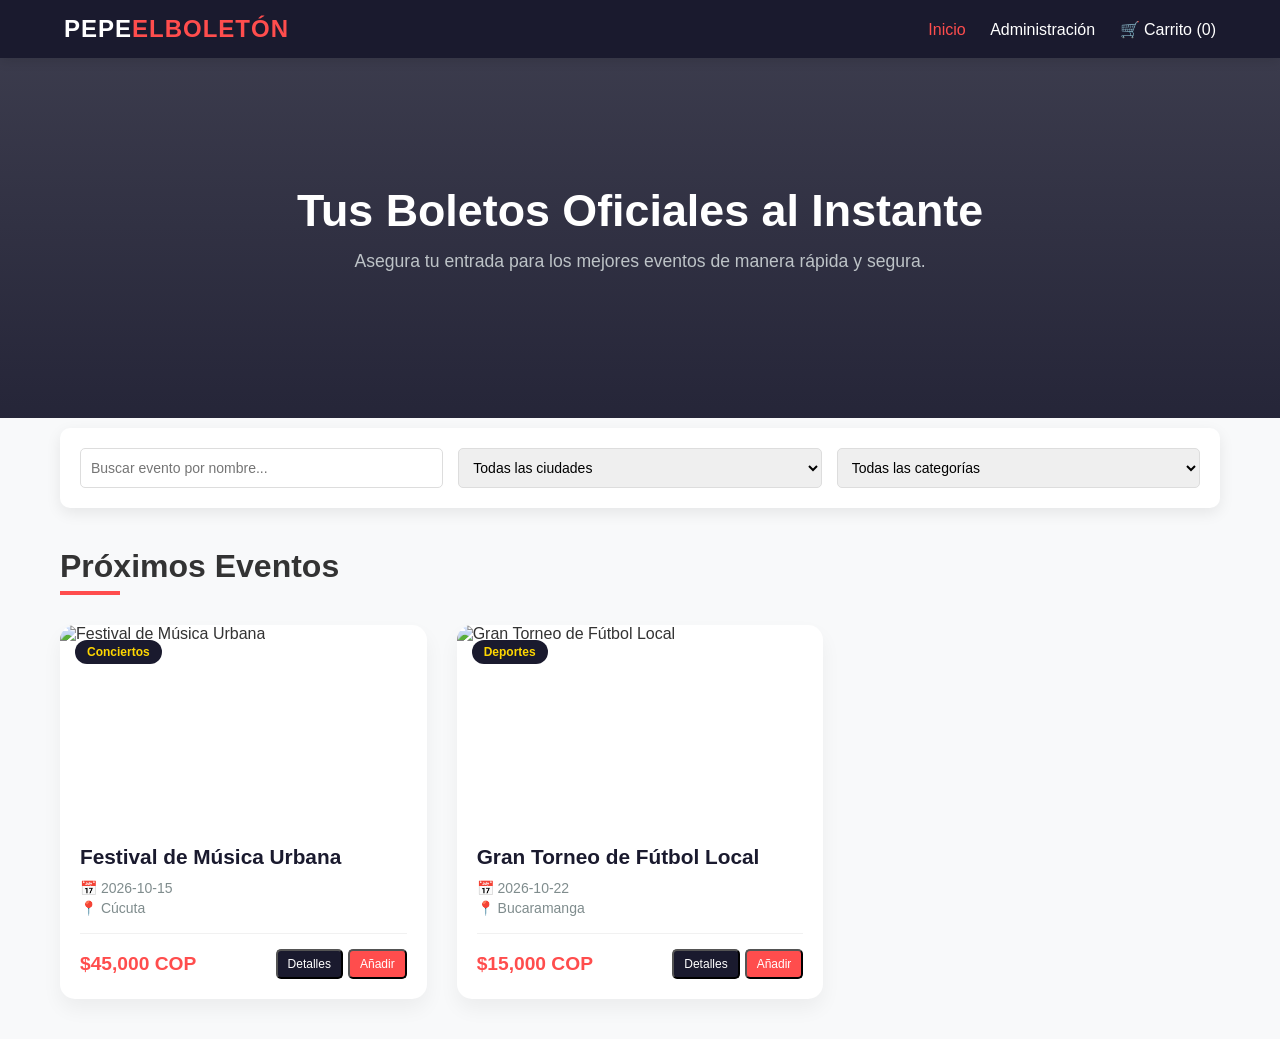
==== index.html @ 079cc9fc "feact: creacion de estructura y primeros diseños" ====
<!DOCTYPE html>
<html lang="es">
<head>
    <meta charset="UTF-8">
    <meta name="viewport" content="width=device-width, initial-scale=1.0">
    <title>Pepe El Boletón | Tus Entradas Oficiales</title>
    <link rel="stylesheet" href="css/styles.css">
    <link rel="stylesheet" href="css/responsive.css">
</head>
<body>

    <header>
        <div class="logo">Pepe<span>ElBoletón</span></div>
        <nav>
            <a href="#" class="active">Inicio</a>
            <a href="admin.html">Administración</a>
            <a id="ver-carrito" style="position:relative;">🛒 Carrito (<span id="cart-count">0</span>)</a>
        </nav>
    </header>

    <section class="hero">
        <h1>Tus Boletos Oficiales al Instante</h1>
        <p>Asegura tu entrada para los mejores eventos de manera rápida y segura.</p>
    </section>

    <main class="container">
        <div class="filtros-container">
            <input type="text" id="search-input" placeholder="Buscar evento por nombre...">
            <select id="filter-ciudad">
                <option value="">Todas las ciudades</option>
                <option value="Barranquilla">Barranquilla</option>
                <option value="Bogotá">Bogotá</option>
                <option value="Bucaramanga">Bucaramanga</option>
                <option value="Medellín">Medellín</option>
                <option value="Cúcuta">Cúcuta</option>
            </select>
            <select id="filter-categoria">
                <option value="">Todas las categorías</option>
            </select>
        </div>

        <h2 class="section-title" style="margin-top: 40px;">Próximos Eventos</h2>
        <div class="grid-eventos" id="eventos-container"></div>
    </main>

    <div id="modal-detalle" class="modal">
        <div class="modal-content modal-large">
            <span class="close-modal" id="close-detalle">&times;</span>
            <div id="detalle-content"></div>
        </div>
    </div>

    <div id="modal-carrito" class="modal">
        <div class="modal-content">
            <span class="close-modal" id="close-carrito">&times;</span>
            <h3>Tu Carrito</h3>
            <div id="carrito-items" style="margin:20px 0;"></div>
            <div style="font-weight: bold; font-size: 18px; margin-bottom: 20px;">Total: <span id="carrito-total">$0</span></div>
            
            <form id="form-compra" style="border-top: 1px solid #eee; padding-top: 15px;">
                <h4>Datos del Comprador</h4>
                <div class="form-group"><input type="text" id="cli-id" placeholder="Documento Identidad" required></div>
                <div class="form-group"><input type="text" id="cli-nombre" placeholder="Nombre Completo" required></div>
                <div class="form-group"><input type="text" id="cli-direccion" placeholder="Dirección" required></div>
                <div class="form-group"><input type="text" id="cli-telefono" placeholder="Teléfono" required></div>
                <div class="form-group"><input type="email" id="cli-email" placeholder="E-mail" required></div>
                <button type="submit" class="btn btn-primary" style="width:100%;">Finalizar Compra</button>
            </form>
        </div>
    </div>

    <script src="js/data-seed.js"></script>
    <script src="js/storage.js"></script>
    <script src="js/components.js"></script>
    <script src="js/main.js"></script>
</body>
</html>
---- css/styles.css ----
/* --- VARIABLES Y CONFIGURACIÓN BASE --- */
:root {
    --primary-color: #ff4d4d;
    --secondary-color: #1a1a2e;
    --accent-color: #ffd700;
    --text-light: #ffffff;
    --text-dark: #333333;
    --bg-light: #f8f9fa;
    --success-color: #2ecc71;
}

* {
    margin: 0;
    padding: 0;
    box-sizing: border-box;
    font-family: 'Segoe UI', Tahoma, Geneva, Verdana, sans-serif;
}

body {
    background-color: var(--bg-light);
    color: var(--text-dark);
}

/* --- NAVBAR --- */
header {
    background-color: var(--secondary-color);
    padding: 15px 5%;
    display: flex;
    justify-content: space-between;
    align-items: center;
    position: sticky;
    top: 0;
    z-index: 1000;
    box-shadow: 0 4px 10px rgba(0,0,0,0.1);
}

.logo {
    color: var(--text-light);
    font-size: 24px;
    font-weight: bold;
    text-transform: uppercase;
    letter-spacing: 1px;
}

.logo span { color: var(--primary-color); }

nav a {
    color: var(--text-light);
    text-decoration: none;
    margin-left: 20px;
    font-weight: 500;
    transition: color 0.3s;
    cursor: pointer;
}

nav a:hover, nav a.active { color: var(--primary-color); }

/* --- HERO SECTION --- */
.hero {
    background: linear-gradient(rgba(26, 26, 46, 0.85), rgba(26, 26, 46, 0.95)), 
                url('https://images.unsplash.com/photo-1514525253161-7a46d19cd819?q=80&w=1200') no-repeat center center/cover;
    height: 40vh;
    display: flex;
    flex-direction: column;
    justify-content: center;
    align-items: center;
    text-align: center;
    color: var(--text-light);
    padding: 0 20px;
}

.hero h1 { font-size: 2.8rem; margin-bottom: 15px; }
.hero p { font-size: 1.1rem; margin-bottom: 20px; color: #bdc3c7; max-width: 600px;}

/* --- FILTROS Y BUSCADOR --- */
.filtros-container {
    background: white;
    padding: 20px;
    border-radius: 10px;
    margin-top: -30px;
    box-shadow: 0 5px 15px rgba(0,0,0,0.08);
    display: flex;
    gap: 15px;
    flex-wrap: wrap;
}

.filtros-container input, .filtros-container select {
    flex: 1;
    min-width: 200px;
    padding: 10px;
    border: 1px solid #ddd;
    border-radius: 5px;
    font-size: 14px;
}

/* --- GRID Y CONTENEDORES --- */
.container {
    max-width: 1200px;
    margin: 40px auto;
    padding: 0 20px;
}

.section-title {
    font-size: 2rem;
    margin-bottom: 30px;
    position: relative;
    padding-bottom: 10px;
}

.section-title::after {
    content: ''; position: absolute; bottom: 0; left: 0; width: 60px; height: 4px; background-color: var(--primary-color);
}

.grid-eventos {
    display: grid;
    grid-template-columns: repeat(auto-fill, minmax(280px, 1fr));
    gap: 30px;
    margin-top: 20px;
}

/* --- MODALES GENERALES --- */
.modal {
    position: fixed;
    top: 0; left: 0; width: 100%; height: 100%;
    background: rgba(0,0,0,0.6);
    display: none;
    justify-content: center;
    align-items: center;
    z-index: 2000;
}

.modal.active { display: flex; }

.modal-content {
    background: white;
    padding: 30px;
    border-radius: 10px;
    width: 90%;
    max-width: 500px;
    position: relative;
    max-height: 90vh;
    overflow-y: auto;
}

.modal-large { max-width: 700px; }

.close-modal {
    position: absolute; top: 15px; right: 20px; font-size: 24px; cursor: pointer;
}

/* --- TABLAS Y FORMULARIOS (ADMIN) --- */
.form-group {
    margin-bottom: 15px;
}

.form-group label {
    display: block; margin-bottom: 5px; font-weight: 600;
}

.form-group input, .form-group select, .form-group textarea {
    width: 100%; padding: 10px; border: 1px solid #ddd; border-radius: 5px;
}

.btn {
    padding: 10px 20px; border: none; border-radius: 5px; cursor: pointer; font-weight: bold;
}
.btn-primary { background: var(--primary-color); color: white; }
.btn-secondary { background: var(--secondary-color); color: white; }

table {
    width: 100%; border-collapse: collapse; margin-top: 20px; background: white;
}
th, td { padding: 12px; text-align: left; border-bottom: 1px solid #ddd; }
th { background: var(--secondary-color); color: white; }
---- css/responsive.css ----
@media (max-width: 768px) {
    header { flex-direction: column; gap: 15px; text-align: center; }
    nav a { margin: 0 10px; }
    .hero h1 { font-size: 2rem; }
    .filtros-container { flex-direction: column; }
    .filtros-container input, .filtros-container select { width: 100%; }
    table, thead, tbody, th, td, tr { display: block; }
    tr { margin-bottom: 15px; border: 1px solid #ddd; padding: 10px; background: white; }
    td { text-align: right; padding-left: 50%; position: relative; }
    td::before {
        content: attr(data-label); position: absolute; left: 10px; font-weight: bold;
    }
}
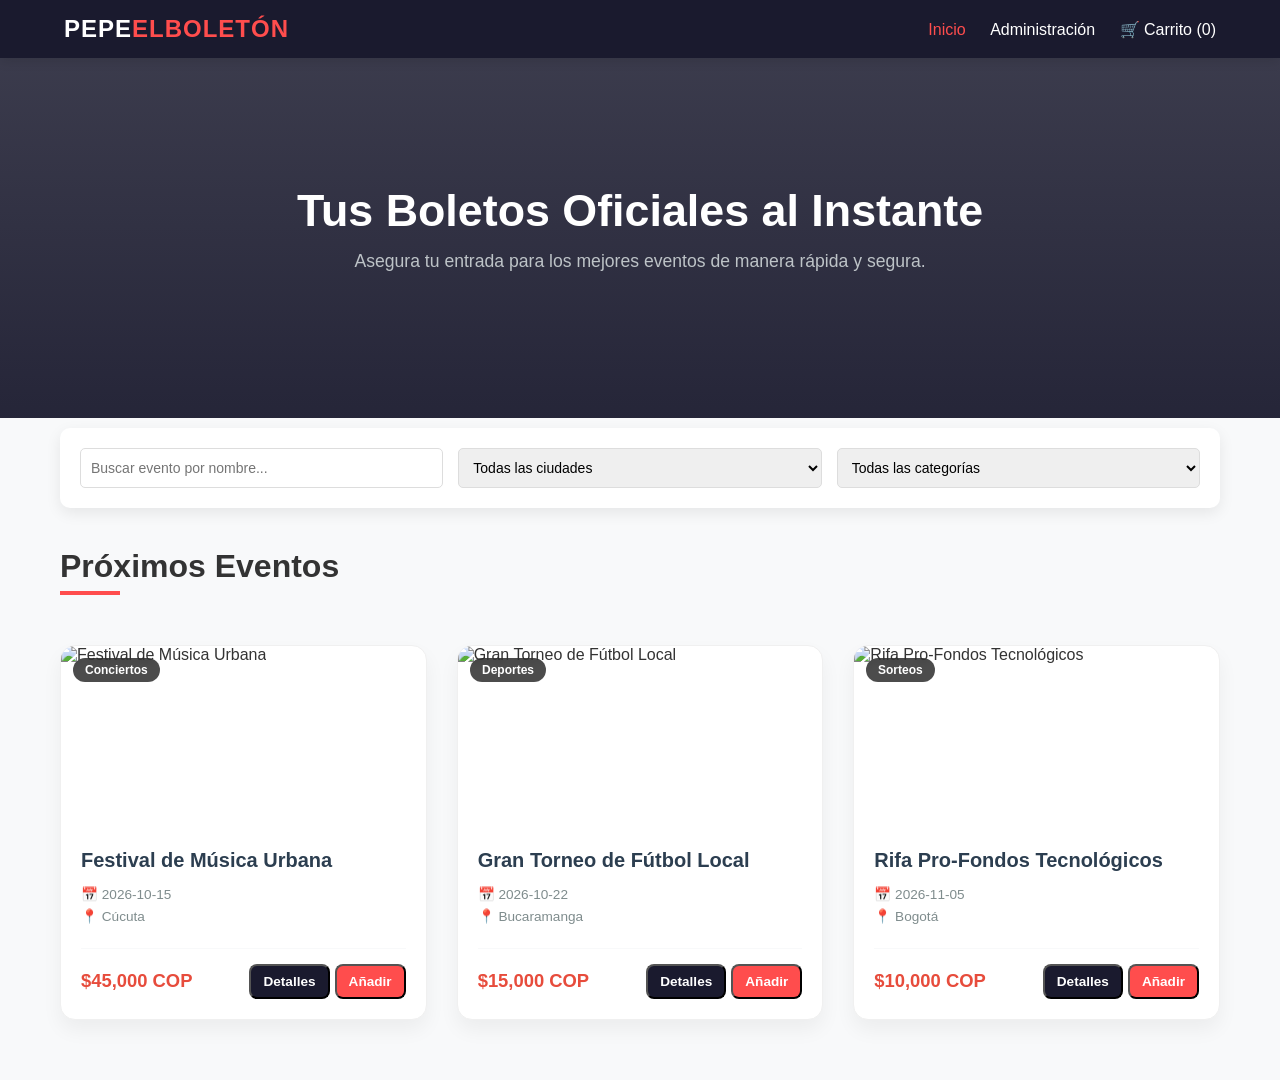
==== commit b3d73426: "fix: arreglos de fallos de diseño" ====
--- a/index.html
+++ b/index.html
@@ -68,7 +68,7 @@
             </form>
         </div>
     </div>
-
+    <div id="toast" class="toast"></div>
     <script src="js/data-seed.js"></script>
     <script src="js/storage.js"></script>
     <script src="js/components.js"></script>
--- a/css/styles.css
+++ b/css/styles.css
@@ -171,4 +171,165 @@
     width: 100%; border-collapse: collapse; margin-top: 20px; background: white;
 }
 th, td { padding: 12px; text-align: left; border-bottom: 1px solid #ddd; }
-th { background: var(--secondary-color); color: white; }+th { background: var(--secondary-color); color: white; }
+/* ==========================================================================
+   VITRINA COMERCIAL: GRID DE EVENTOS
+   ========================================================================== */
+
+/* Contenedor principal de la vitrina */
+#eventos-container,
+.grid-eventos {
+    display: grid;
+    grid-template-columns: repeat(auto-fill, minmax(280px, 1fr));
+    gap: 30px;
+    padding: 20px 0;
+}
+
+/* ¡ESTA ES LA CORRECCIÓN CLAVE! 
+   Hacemos que el Web Component se comporte como un contenedor flexible 
+   para que no rompa el tamaño ni la alineación del diseño original.
+*/
+event-card {
+    display: flex;
+    flex-direction: column;
+    height: 100%;
+}
+
+/* Estilo de la tarjeta interna (se mantiene igual a tu diseño original) */
+.tarjeta-evento {
+    background: #ffffff;
+    border-radius: 15px;
+    overflow: hidden;
+    box-shadow: 0 10px 20px rgba(0, 0, 0, 0.05);
+    transition: transform 0.3s, box-shadow 0.3s;
+    display: flex;
+    flex-direction: column;
+    height: 100%; /* Obliga a la tarjeta a ocupar todo el alto disponible */
+    border: 1px solid #f0f0f0;
+}
+
+/* Efecto Hover al pasar el mouse por encima */
+.tarjeta-evento:hover {
+    transform: translateY(-5px);
+    box-shadow: 0 15px 30px rgba(0, 0, 0, 0.1);
+}
+
+/* Contenedor de la imagen del evento */
+.imagen-contenedor {
+    position: relative;
+    width: 100%;
+    height: 180px;
+    overflow: hidden;
+}
+
+.imagen-contenedor img {
+    width: 100%;
+    height: 100%;
+    object-fit: cover;
+    transition: transform 0.5s;
+}
+
+.tarjeta-evento:hover .imagen-contenedor img {
+    transform: scale(1.05);
+}
+
+/* Etiqueta flotante de la categoría (Conciertos, Deportes, etc.) */
+.tag-categoria {
+    position: absolute;
+    top: 12px;
+    left: 12px;
+    background: rgba(0, 0, 0, 0.7);
+    color: #ffffff;
+    padding: 5px 12px;
+    border-radius: 20px;
+    font-size: 0.75rem;
+    font-weight: bold;
+    z-index: 2;
+    backdrop-filter: blur(4px);
+}
+
+/* Bloque de texto e información del evento */
+.info-evento {
+    padding: 20px;
+    display: flex;
+    flex-direction: column;
+    flex-grow: 1; /* Hace que este bloque use todo el espacio restante */
+}
+
+.info-evento h3 {
+    margin: 0 0 10px 0;
+    font-size: 1.25rem;
+    color: #2c3e50;
+    line-height: 1.4;
+}
+
+.info-evento .detalles {
+    font-size: 0.85rem;
+    color: #7f8c8d;
+    line-height: 1.6;
+    margin-bottom: 20px;
+}
+
+/* Sección inferior de la tarjeta (Precio y Botones) */
+.footer-tarjeta {
+    margin-top: auto; /* Empuja el precio y los botones siempre al fondo */
+    display: flex;
+    justify-content: space-between;
+    align-items: center;
+    padding-top: 15px;
+    border-top: 1px solid #f8f9fa;
+}
+
+.footer-tarjeta .precio {
+    font-size: 1.15rem;
+    font-weight: bold;
+    color: #e74c3c; /* Reemplaza por tu color primario si es necesario */
+}
+
+/* Ajustes pequeños de botones dentro de la tarjeta */
+.footer-tarjeta .btn-ver,
+.footer-tarjeta .btn-comprar {
+    padding: 8px 12px;
+    font-size: 0.85rem;
+    border-radius: 8px;
+    cursor: pointer;
+    font-weight: 600;
+}
+/* ===========================
+   TOAST NOTIFICACIONES
+=========================== */
+
+.toast{
+    position: fixed;
+    top: 20px;
+    right: 20px;
+    min-width: 320px;
+    max-width: 420px;
+    padding: 16px 20px;
+    border-radius: 12px;
+    color: white;
+    font-size: 15px;
+    font-weight: 600;
+    box-shadow: 0 10px 25px rgba(0,0,0,.25);
+    transform: translateX(450px);
+    opacity: 0;
+    transition: .35s ease;
+    z-index: 99999;
+}
+
+.toast.show{
+    transform: translateX(0);
+    opacity:1;
+}
+
+.toast.success{
+    background:#27ae60;
+}
+
+.toast.error{
+    background:#e74c3c;
+}
+
+.toast.info{
+    background:#2980b9;
+}
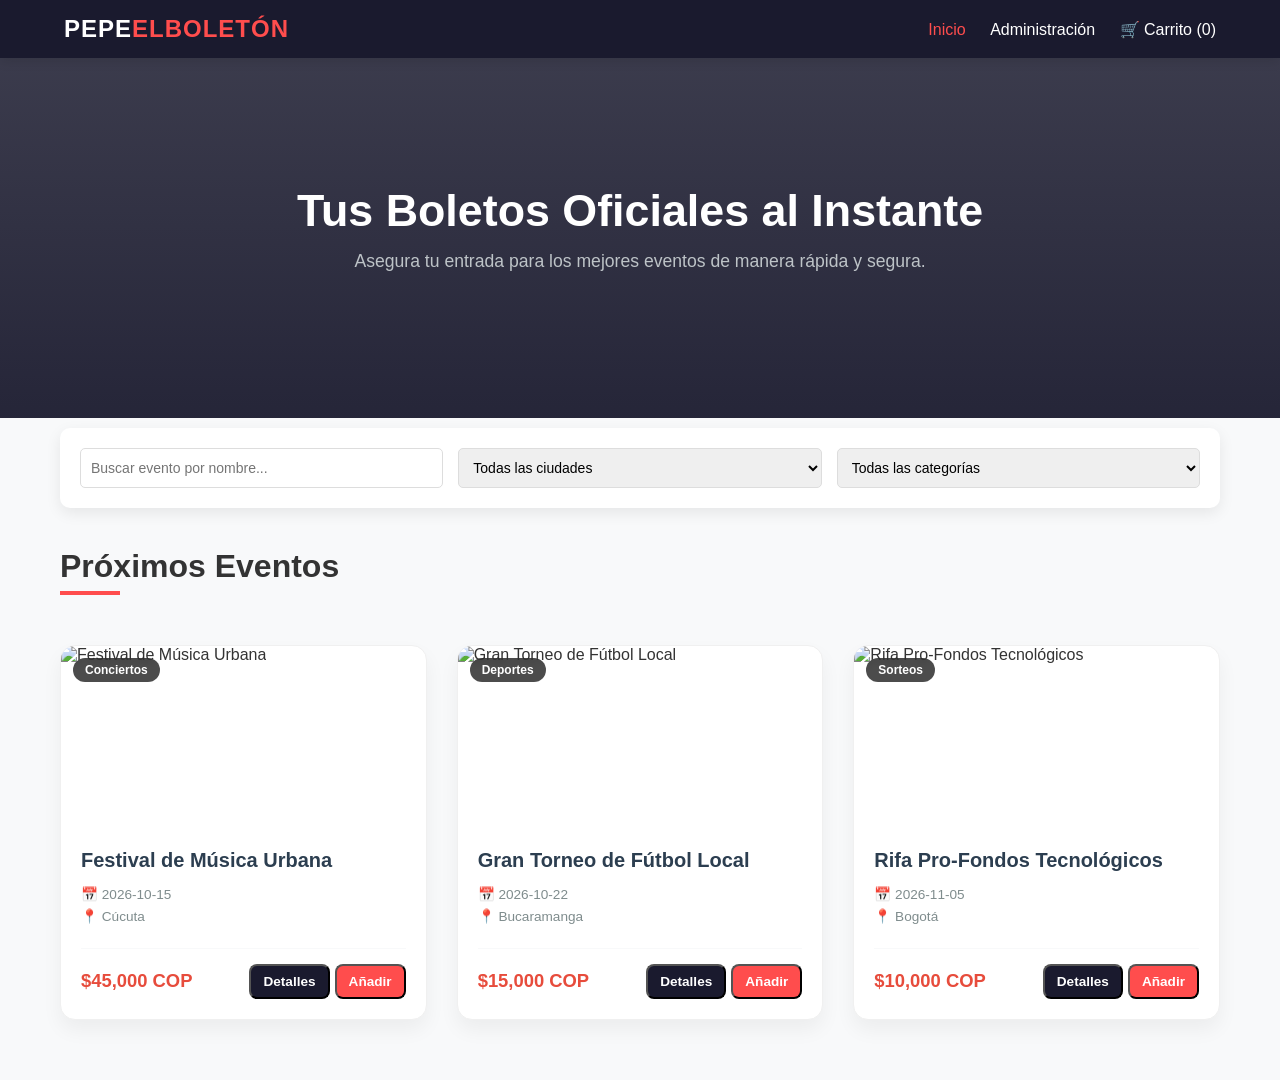
==== commit d4f6e369: "feact: ventas iniciales" ====
--- a/index.html
+++ b/index.html
@@ -59,10 +59,10 @@
             
             <form id="form-compra" style="border-top: 1px solid #eee; padding-top: 15px;">
                 <h4>Datos del Comprador</h4>
-                <div class="form-group"><input type="text" id="cli-id" placeholder="Documento Identidad" required></div>
+                <div class="form-group"><input type="number" id="cli-id" placeholder="Documento Identidad" required></div>
                 <div class="form-group"><input type="text" id="cli-nombre" placeholder="Nombre Completo" required></div>
                 <div class="form-group"><input type="text" id="cli-direccion" placeholder="Dirección" required></div>
-                <div class="form-group"><input type="text" id="cli-telefono" placeholder="Teléfono" required></div>
+                <div class="form-group"><input type="number" id="cli-telefono" placeholder="Teléfono" required></div>
                 <div class="form-group"><input type="email" id="cli-email" placeholder="E-mail" required></div>
                 <button type="submit" class="btn btn-primary" style="width:100%;">Finalizar Compra</button>
             </form>
@@ -70,6 +70,7 @@
     </div>
     <div id="toast" class="toast"></div>
     <script src="js/data-seed.js"></script>
+    <script src="js/reporte-seed.js"></script>
     <script src="js/storage.js"></script>
     <script src="js/components.js"></script>
     <script src="js/main.js"></script>
--- a/css/styles.css
+++ b/css/styles.css
@@ -1,4 +1,3 @@
-/* --- VARIABLES Y CONFIGURACIÓN BASE --- */
 :root {
     --primary-color: #ff4d4d;
     --secondary-color: #1a1a2e;
@@ -21,7 +20,6 @@
     color: var(--text-dark);
 }
 
-/* --- NAVBAR --- */
 header {
     background-color: var(--secondary-color);
     padding: 15px 5%;
@@ -55,7 +53,6 @@
 
 nav a:hover, nav a.active { color: var(--primary-color); }
 
-/* --- HERO SECTION --- */
 .hero {
     background: linear-gradient(rgba(26, 26, 46, 0.85), rgba(26, 26, 46, 0.95)), 
                 url('https://images.unsplash.com/photo-1514525253161-7a46d19cd819?q=80&w=1200') no-repeat center center/cover;
@@ -72,7 +69,6 @@
 .hero h1 { font-size: 2.8rem; margin-bottom: 15px; }
 .hero p { font-size: 1.1rem; margin-bottom: 20px; color: #bdc3c7; max-width: 600px;}
 
-/* --- FILTROS Y BUSCADOR --- */
 .filtros-container {
     background: white;
     padding: 20px;
@@ -93,7 +89,6 @@
     font-size: 14px;
 }
 
-/* --- GRID Y CONTENEDORES --- */
 .container {
     max-width: 1200px;
     margin: 40px auto;
@@ -118,7 +113,6 @@
     margin-top: 20px;
 }
 
-/* --- MODALES GENERALES --- */
 .modal {
     position: fixed;
     top: 0; left: 0; width: 100%; height: 100%;
@@ -148,7 +142,6 @@
     position: absolute; top: 15px; right: 20px; font-size: 24px; cursor: pointer;
 }
 
-/* --- TABLAS Y FORMULARIOS (ADMIN) --- */
 .form-group {
     margin-bottom: 15px;
 }
@@ -172,11 +165,7 @@
 }
 th, td { padding: 12px; text-align: left; border-bottom: 1px solid #ddd; }
 th { background: var(--secondary-color); color: white; }
-/* ==========================================================================
-   VITRINA COMERCIAL: GRID DE EVENTOS
-   ========================================================================== */
-
-/* Contenedor principal de la vitrina */
+
 #eventos-container,
 .grid-eventos {
     display: grid;
@@ -185,17 +174,12 @@
     padding: 20px 0;
 }
 
-/* ¡ESTA ES LA CORRECCIÓN CLAVE! 
-   Hacemos que el Web Component se comporte como un contenedor flexible 
-   para que no rompa el tamaño ni la alineación del diseño original.
-*/
 event-card {
     display: flex;
     flex-direction: column;
     height: 100%;
 }
 
-/* Estilo de la tarjeta interna (se mantiene igual a tu diseño original) */
 .tarjeta-evento {
     background: #ffffff;
     border-radius: 15px;
@@ -204,17 +188,15 @@
     transition: transform 0.3s, box-shadow 0.3s;
     display: flex;
     flex-direction: column;
-    height: 100%; /* Obliga a la tarjeta a ocupar todo el alto disponible */
+    height: 100%; 
     border: 1px solid #f0f0f0;
 }
 
-/* Efecto Hover al pasar el mouse por encima */
 .tarjeta-evento:hover {
     transform: translateY(-5px);
     box-shadow: 0 15px 30px rgba(0, 0, 0, 0.1);
 }
 
-/* Contenedor de la imagen del evento */
 .imagen-contenedor {
     position: relative;
     width: 100%;
@@ -233,7 +215,6 @@
     transform: scale(1.05);
 }
 
-/* Etiqueta flotante de la categoría (Conciertos, Deportes, etc.) */
 .tag-categoria {
     position: absolute;
     top: 12px;
@@ -248,12 +229,11 @@
     backdrop-filter: blur(4px);
 }
 
-/* Bloque de texto e información del evento */
 .info-evento {
     padding: 20px;
     display: flex;
     flex-direction: column;
-    flex-grow: 1; /* Hace que este bloque use todo el espacio restante */
+    flex-grow: 1; 
 }
 
 .info-evento h3 {
@@ -270,9 +250,8 @@
     margin-bottom: 20px;
 }
 
-/* Sección inferior de la tarjeta (Precio y Botones) */
 .footer-tarjeta {
-    margin-top: auto; /* Empuja el precio y los botones siempre al fondo */
+    margin-top: auto; 
     display: flex;
     justify-content: space-between;
     align-items: center;
@@ -283,10 +262,9 @@
 .footer-tarjeta .precio {
     font-size: 1.15rem;
     font-weight: bold;
-    color: #e74c3c; /* Reemplaza por tu color primario si es necesario */
-}
-
-/* Ajustes pequeños de botones dentro de la tarjeta */
+    color: #e74c3c; 
+}
+
 .footer-tarjeta .btn-ver,
 .footer-tarjeta .btn-comprar {
     padding: 8px 12px;
@@ -295,14 +273,11 @@
     cursor: pointer;
     font-weight: 600;
 }
-/* ===========================
-   TOAST NOTIFICACIONES
-=========================== */
 
 .toast{
     position: fixed;
     top: 20px;
-    right: 20px;
+    left: 20px;
     min-width: 320px;
     max-width: 420px;
     padding: 16px 20px;
@@ -311,7 +286,7 @@
     font-size: 15px;
     font-weight: 600;
     box-shadow: 0 10px 25px rgba(0,0,0,.25);
-    transform: translateX(450px);
+    transform: translateX(-450px);
     opacity: 0;
     transition: .35s ease;
     z-index: 99999;
@@ -319,7 +294,7 @@
 
 .toast.show{
     transform: translateX(0);
-    opacity:1;
+    opacity: 1;
 }
 
 .toast.success{
@@ -332,4 +307,58 @@
 
 .toast.info{
     background:#2980b9;
+}
+.dashboard-card{
+    background:#fff;
+    border-radius:15px;
+    padding:30px;
+    text-align:center;
+    box-shadow:0 8px 20px rgba(0,0,0,.1);
+    transition:.3s;
+}
+
+.dashboard-card:hover{
+    transform:translateY(-5px);
+}
+
+.dashboard-card h3{
+    color:#666;
+    font-size:18px;
+    margin-bottom:15px;
+}
+
+.dashboard-card h1{
+    color:var(--primary-color);
+    font-size:48px;
+}
+.dashboard-cards{
+    margin-top: 20px;
+    display: flex;
+    gap: 20px;
+    justify-content: space-between;
+    align-items: stretch;
+}
+
+dashboard-card{
+    flex: 1;
+}
+dashboard-card{
+
+    display:block;
+    cursor:pointer;
+
+}
+
+.dashboard-card{
+
+    transition:.3s;
+
+}
+
+.dashboard-card:hover{
+
+    transform:translateY(-6px);
+
+    box-shadow:0 15px 30px rgba(0,0,0,.18);
+
 }
